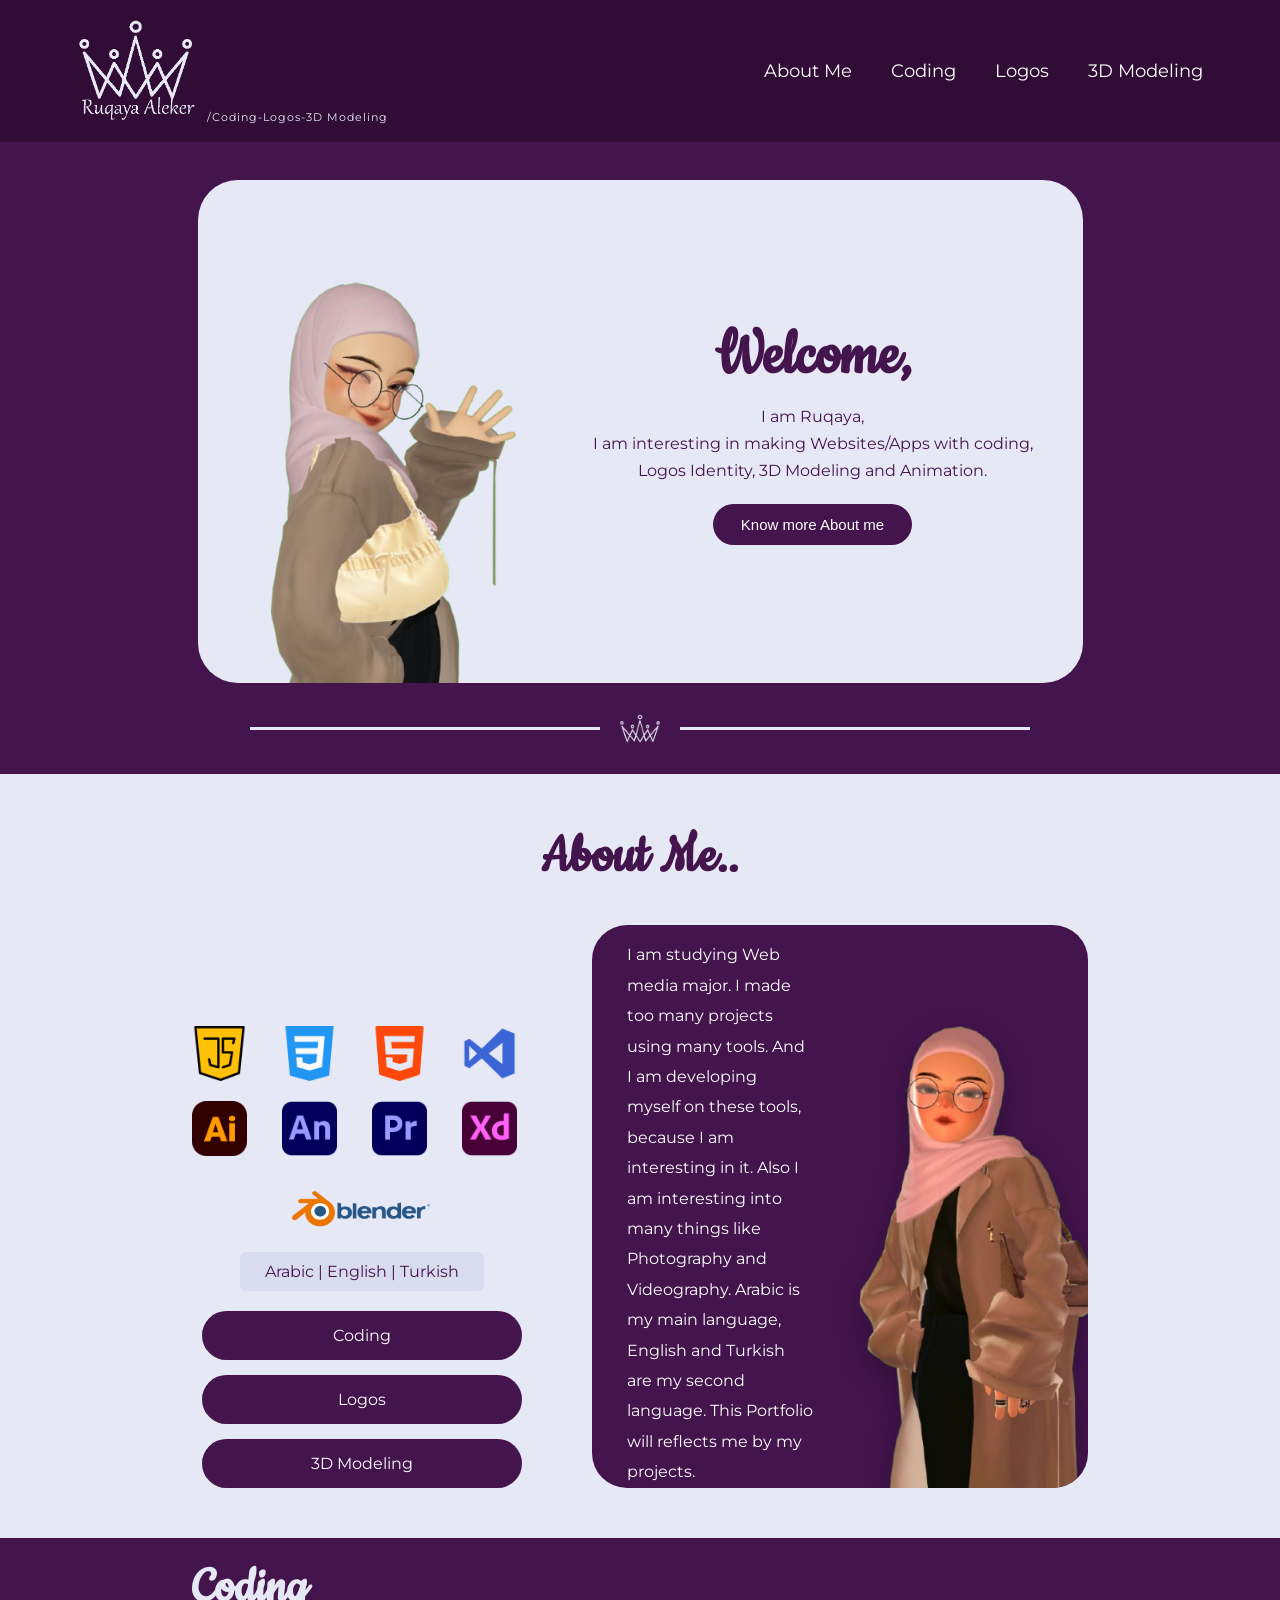
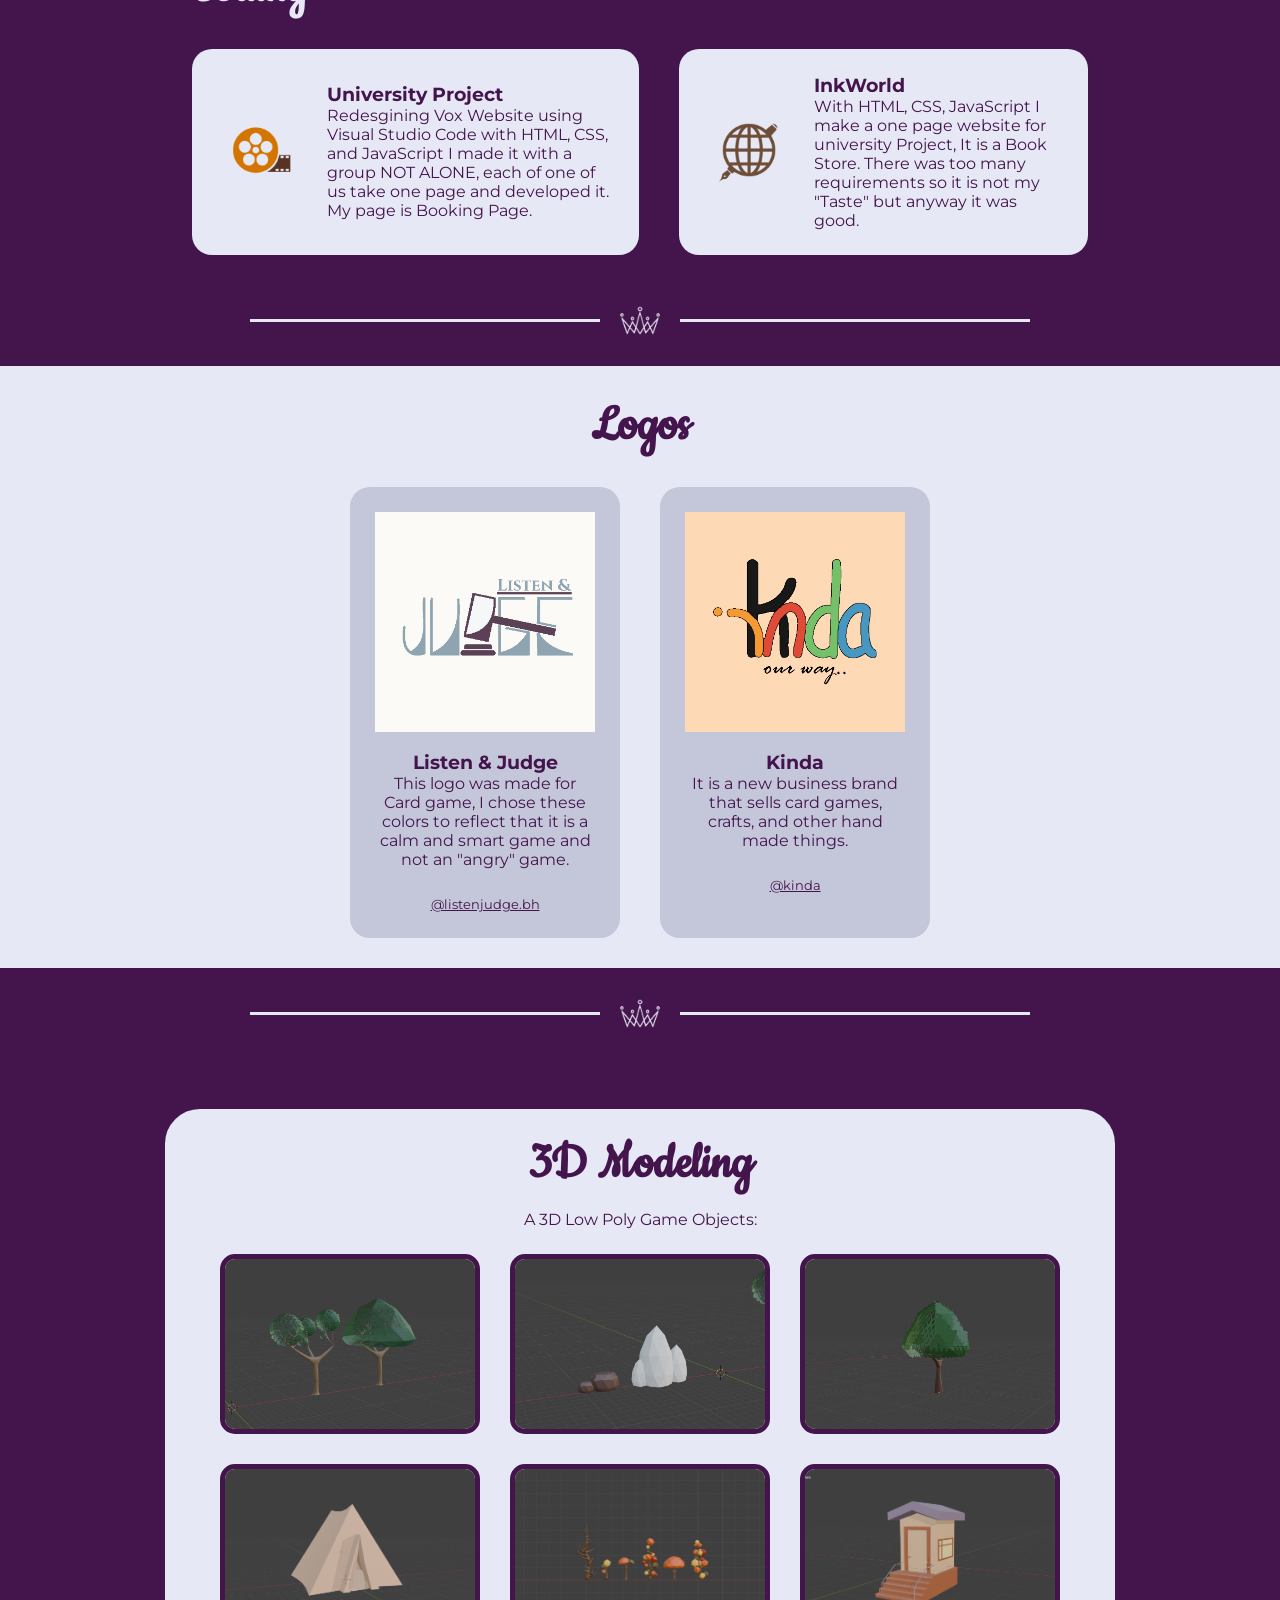
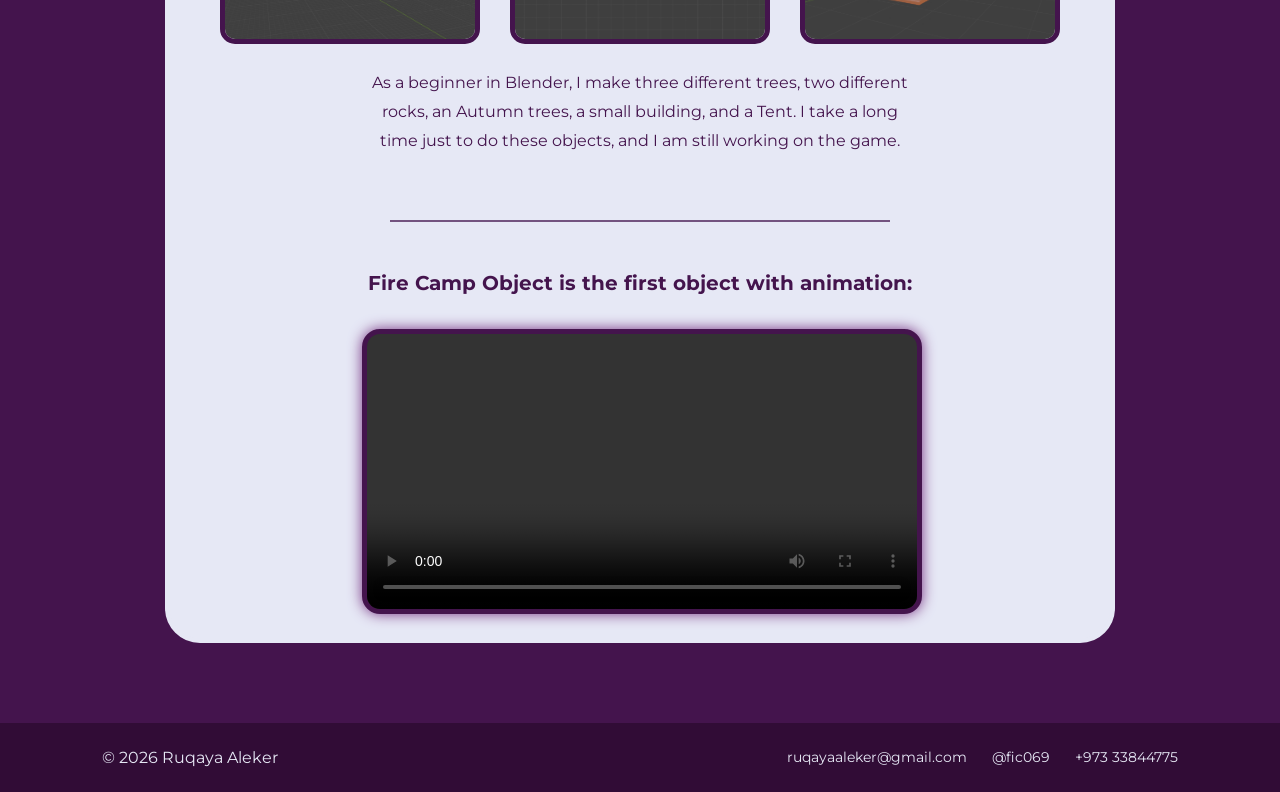
==== index.html @ b83ed8ed "Add files via upload" ====
<!DOCTYPE html>
<html lang="en">

<head>

<meta charset="UTF-8">
<meta name="viewport" content="width=device-width, initial-scale=1.0">

<title>Ruqaya Portfolio</title>

<link rel="stylesheet" href="style.css">

<link href="https://fonts.googleapis.com/css2?family=Cookie&family=Montserrat:wght@300;400;500;600&display=swap" rel="stylesheet">

</head>

<body>


<header>

<div class="logo">
<a href="#home"><img src="images/Mainlogo.png"></a>
<p>/Coding-Logos-3D Modeling</p>
</div>

<nav>
<a href="#about">About Me</a>
<a href="#coding">Coding</a>
<a href="#logos">Logos</a>
<a href="#modeling">3D Modeling</a>
</nav>

</header>



<!-- HERO -->

<section id="home" class="hero reveal">

<div class="hero-card">

<div class="hero-img">
<img src="images/home.png">
</div>

<div class="hero-text">

<h1>Welcome,</h1>

<p>
I am Ruqaya,<br>
I am interesting in making Websites/Apps with coding,<br>
Logos Identity, 3D Modeling and Animation.
</p>

<a href="#about">
<button>Know more About me</button>
</a>

</div>

</div>

</section>



<!-- LINE -->

<div class="section-divider">

<div class="line"></div>

<img src="images/line white.png">

<div class="line"></div>

</div>



<!-- ABOUT -->

<section id="about" class="about reveal">

<h2>About Me..</h2>

<div class="about-container">


<!-- LEFT SIDE -->

<div class="about-left">

<div class="apps">

<img src="images/java-script (1).png">
<img src="images/css-3 (2).png">
<img src="images/html-5.png">
<img src="images/logo.png">

<img src="images/illustrator (1).png">
<img src="images/adobe-animate.png">
<img src="images/premiere-pro (1).png">
<img src="images/xd (2).png">

<img src="images/blender.png">

</div>


<p class="langs">
Arabic | English | Turkish
</p>


<div class="about-buttons">

<a href="#coding" class="about-btn">Coding</a>
<a href="#logos" class="about-btn">Logos</a>
<a href="#modeling" class="about-btn">3D Modeling</a>

</div>
</div>



<!-- RIGHT SIDE -->

<div class="about-right">

<div class="about-card">

<p>
I am studying Web media major.
I made too many projects using many tools.

And I am developing myself on these tools,
because I am interesting in it.

Also I am interesting into many things
like Photography and Videography.

Arabic is my main language,
English and Turkish are my second language.

This Portfolio will reflects me
by my projects.
</p>

<img src="images/about.png">

</div>

</div>


</div>

</section>



<!-- CODING -->

<section id="coding" class="coding reveal">

<h2>Coding</h2>

<div class="coding-container">

<div class="project">

<a href="https://rumob2005-ship-it.github.io/vox-redesign/">
<img src="images/logo1.png">
</a>

<div class="text">

<h3>University Project</h3>

<p>
Redesgining Vox Website using Visual 
Studio Code with HTML, CSS, and JavaScript
I made it with a group NOT ALONE, each of
one of us take one page and developed it.
My page is Booking Page.
</p>

</div>

</div>


<div class="project">

<a href="https://rumob2005-ship-it.github.io/Ink-World/">
<img src="images/Logo2.png">
</a>

<div class="text">

<h3>InkWorld</h3>

<p>
With HTML, CSS, JavaScript I make a one 
page website for university Project, It is a 
Book Store. There was too many requirements 
so it is not my "Taste" but anyway it was good.
</p>

</div>

</div>

</div>

</section>



<!-- LINE -->

<div class="section-divider">

<div class="line"></div>

<img src="images/line white.png">

<div class="line"></div>

</div>



<!-- LOGOS -->

<section id="logos" class="logos reveal">

<h2>Logos</h2>

<div class="logos-container">

<div class="logo-card">

<img src="images/listen.png">

<h3>Listen & Judge</h3>

<p>
This logo was made for Card game, I chose 
these colors to reflect that it is a calm and 
smart game and not an "angry" game.
</p>

<br>

<a href="https://www.instagram.com/listenjudge.bh/">@listenjudge.bh</a>

</div>


<div class="logo-card">

<img src="images/Kinda-01.png">

<h3>Kinda</h3>

<p>
It is a new business brand that sells card 
games, crafts, and other hand made things.
</p>

<br>

<a href="https://www.instagram.com/kinda/">@kinda</a>

</div>

</div>

</section>



<!-- LINE -->

<div class="section-divider">

<div class="line"></div>

<img src="images/line white.png">

<div class="line"></div>

</div>



<!-- MODELING -->

<section id="modeling" class="modeling reveal">

<h2>3D Modeling</h2>

<p class="model-title">
A 3D Low Poly Game Objects:
</p>

<div class="models">

<img src="images/trees.png">
<img src="images/rocks.png">
<img src="images/tree.png">
<img src="images/tent.png">
<img src="images/autumn.png">
<img src="images/building.png">

</div>

<p class="model-content-text">
As a beginner in Blender, I make three different trees, 
two different rocks, an Autumn trees, a small building, and a Tent. I take a long
time just to do these objects, and I am still working on the game.
</p>

<br>
<p class="model-content-text">
</p>

<div class="model-divider"></div>

<br>

<div class="video">

<h3 class="video-title">Fire Camp Object is the first object with animation:</h3>
<br>
<video controls>

<source src="videos/firecamp.mp4" type="video/mp4">

</video>

</div>

</section>



<footer>

<div class="footer-container">

<div class="copyright">
© 2026 Ruqaya Aleker
</div>

<div class="contact">

<a href="mailto:ruqayaaleker@gmail.com">ruqayaaleker@gmail.com</a>

<a href="https://www.instagram.com/fic069/">@fic069</a>

<a href="https://wa.me/+97333844775">+973 33844775</a>

</div>

</div>

</footer>



<script src="script.js"></script>

</body>

</html>
---- style.css ----
*{
margin:0;
padding:0;
box-sizing:border-box;
scroll-behavior:smooth;
}

body{
font-family:'Montserrat', sans-serif;
background:#44144D;
color:#E6E8F5;
}


/* HEADER */

header{
position:fixed;
top:0;
left:0;
width:100%;
background:#310c36;
display:flex;
justify-content:space-between;
align-items:center;
padding:18px 6%;
z-index:1000;
}

.logo{
display:flex;
align-items:flex-end;
gap:10px;
}

.logo img{
width:120px;
}

.logo p{
font-size:11px;
letter-spacing:1px;
color:#E6E8F5;
}

nav a{
margin-left:35px;
text-decoration:none;
color:white;
font-size:18px;
position:relative;
}

nav a::after{
content:"";
width:0;
height:2px;
background:#E6E8F5;
position:absolute;
left:0;
bottom:-5px;
transition:.3s;
}

nav a:hover::after{
width:100%;
}



/* HERO */

.hero{
display:flex;
justify-content:center;
padding:180px 8% 0 8%;
}

.hero-card{
background:#E6E8F5;
border-radius:40px;
display:flex;
align-items:center;
gap:30px;
padding:25px 50px;
max-width:900px;
overflow:hidden;
}

.hero-img{
display:flex;
align-items:flex-end;
}

.hero-img img{
width:340px;
display:block;
margin-left:-25px;
transform:translateY(32px);
}

.hero-text{
color:#44144D;
text-align:center;
}

.hero-text h1{
font-family:'Cookie', cursive;
font-size:70px;
margin-bottom:8px;
}

.hero-text p{
line-height:1.7;
margin-bottom:20px;
}

.hero-text button{
background:#44144D;
color:white;
padding:12px 28px;
border:none;
border-radius:30px;
cursor:pointer;
font-size:15px;
transition:.3s;
}

.hero-text button:hover{
transform:scale(1.05);
background:#34103b;
}



/* DIVIDER */

.section-divider{
display:flex;
align-items:center;
justify-content:center;
gap:20px;
margin:30px 0;
}

.section-divider .line{
width:350px;
height:3px;
background:#E6E8F5;
}

.section-divider img{
width:40px;
}



/* ABOUT */

.about{
background:#E6E8F5;
padding:50px 15%;
color:#44144D;
}


.about h2{
text-align:center;
font-family:'Cookie', cursive;
font-size:60px;
margin-bottom:35px;
}

.about-container{
display:flex;
justify-content:space-between;
align-items:flex-end;
gap:60px;
}



/* LEFT SIDE */

.about-left{
display:flex;
flex-direction:column;
align-items:center;
}

/* APPS */
.apps{
display:grid;
grid-template-columns:repeat(4,70px);
justify-content:center;
align-items:center;
gap:20px;
}

.apps img{
width:55px;
}

.apps img[src*="blender"]{
grid-column:2 / 4;
justify-self:center;
width:150px;
margin-top:10px;
}



/* LANGUAGES */

.langs{
background:#d9dbef;
padding:10px 25px;
border-radius:6px;
margin:20px 0;
}



/* BUTTONS */

.about-buttons{
width:320px;
display:flex;
flex-direction:column;
gap:15px;
}

.about-btn{
display:block;
width:100%;
background:#44144D;
color:white;
padding:15px;
border-radius:30px;
text-align:center;
text-decoration:none;
font-size:16px;
transition:.3s;
}

.about-btn:hover{
transform:translateX(6px);
background:#34103b;
}



/* ABOUT CARD */

.about-card{
background:#44144D;
color:white;
padding:15px 35px 0 35px;
border-radius:35px;
display:grid;
grid-template-columns:1fr 230px;
align-items:center;
gap:10px;
max-width:540px;
overflow:hidden;
}

.about-card p{
line-height:1.9;
}

.about-card img{
width:300px;
display:block;
transform:translateY(35px);
filter:drop-shadow(0 10px 15px rgba(0,0,0,0.3));
}



/* CODING */

.coding{
padding:20px 15%;
}

.coding h2{
font-family:'Cookie', cursive;
font-size:55px;
margin-bottom:30px;
}

.coding-container{
display:flex;
gap:40px;
}

.project{
display:flex;
align-items:center;
gap:20px;
background:#E6E8F5;
color:#44144D;
padding:25px;
border-radius:20px;
transition:.3s;
}

.project:hover{
transform:translateY(-6px);
}

.project img{
width:90px;
}



/* LOGOS */

.logos{
padding:30px 15%;
background:#E6E8F5;
color:#44144D;
}

.logos h2{
font-family:'Cookie', cursive;
font-size:55px;
margin-bottom:30px;
text-align:center;
}

.logos-container{
display:flex;
justify-content:center;
gap:40px;
}

.logo-card{
background:#c4c6d9;;
padding:25px;
border-radius:20px ;
width:270px;
text-align:center;
transition:.3s;
}

.logo-card:hover{
transform:translateY(-6px);
}

.logo-card img{
width:100%;
margin-bottom:15px;
}

.logo-card a{
display:inline-block;
margin-top:8px;
font-size:13px;
color:#44144D;
text-decoration:underline;
}



/* MODELING SECTION (COLORED CARD LIKE HERO) */

.modeling{
padding:20px 15%;
text-align:center;
background:#E6E8F5;
border-radius:35px;
max-width:950px;
margin:80px auto;
border:5px solid #E6E8F5;
}

.modeling h2{
font-family:'Cookie', cursive;
font-size:55px;
margin-bottom:15px;
color: #44144D;
}

.model-title{
margin-bottom:25px;
color: #44144D;
}

.models{
display:grid;
grid-template-columns:repeat(3,260px);
justify-content:center;
gap:30px;
margin-bottom:25px;
}

.models img{
width:260px;
height:180px;
object-fit:cover;
border-radius:15px;
border:5px solid #44144D;;
background: #44144D;
}

.model-content-text{
max-width:850px;
margin:15px auto;
line-height:1.8;
color: #44144D;
}

.model-divider{
width:500px;
height:2px;
background:#44144D;
margin:30px auto;
opacity:.7;
}



/* VIDEO */

.video-title{
font-size:20px;
margin-bottom:15px;
color: #44144D;
}

.video video{
width:560px;
border-radius:18px;
background: #44144D;
border:5px solid #44144D;
box-shadow:0 0 14px #763282;
transition:transform .35s ease, box-shadow .35s ease;
cursor:pointer;
}

.video video:hover{
transform:scale(1.03);
box-shadow:0 0 18px #44144D;
}



/* FOOTER */

footer{
background:#310c36;
padding:25px 8%;
}

.footer-container{
display:flex;
justify-content:space-between;
align-items:center;
}

.contact{
display:flex;
gap:25px;
}

footer a{
color:#E6E8F5;
text-decoration:none;
font-size:14px;
}



/* SCROLL ANIMATION */

.reveal{
opacity:0;
transform:translateY(60px);
transition:all .9s ease;
}

.reveal.active{
opacity:1;
transform:translateY(0);
}
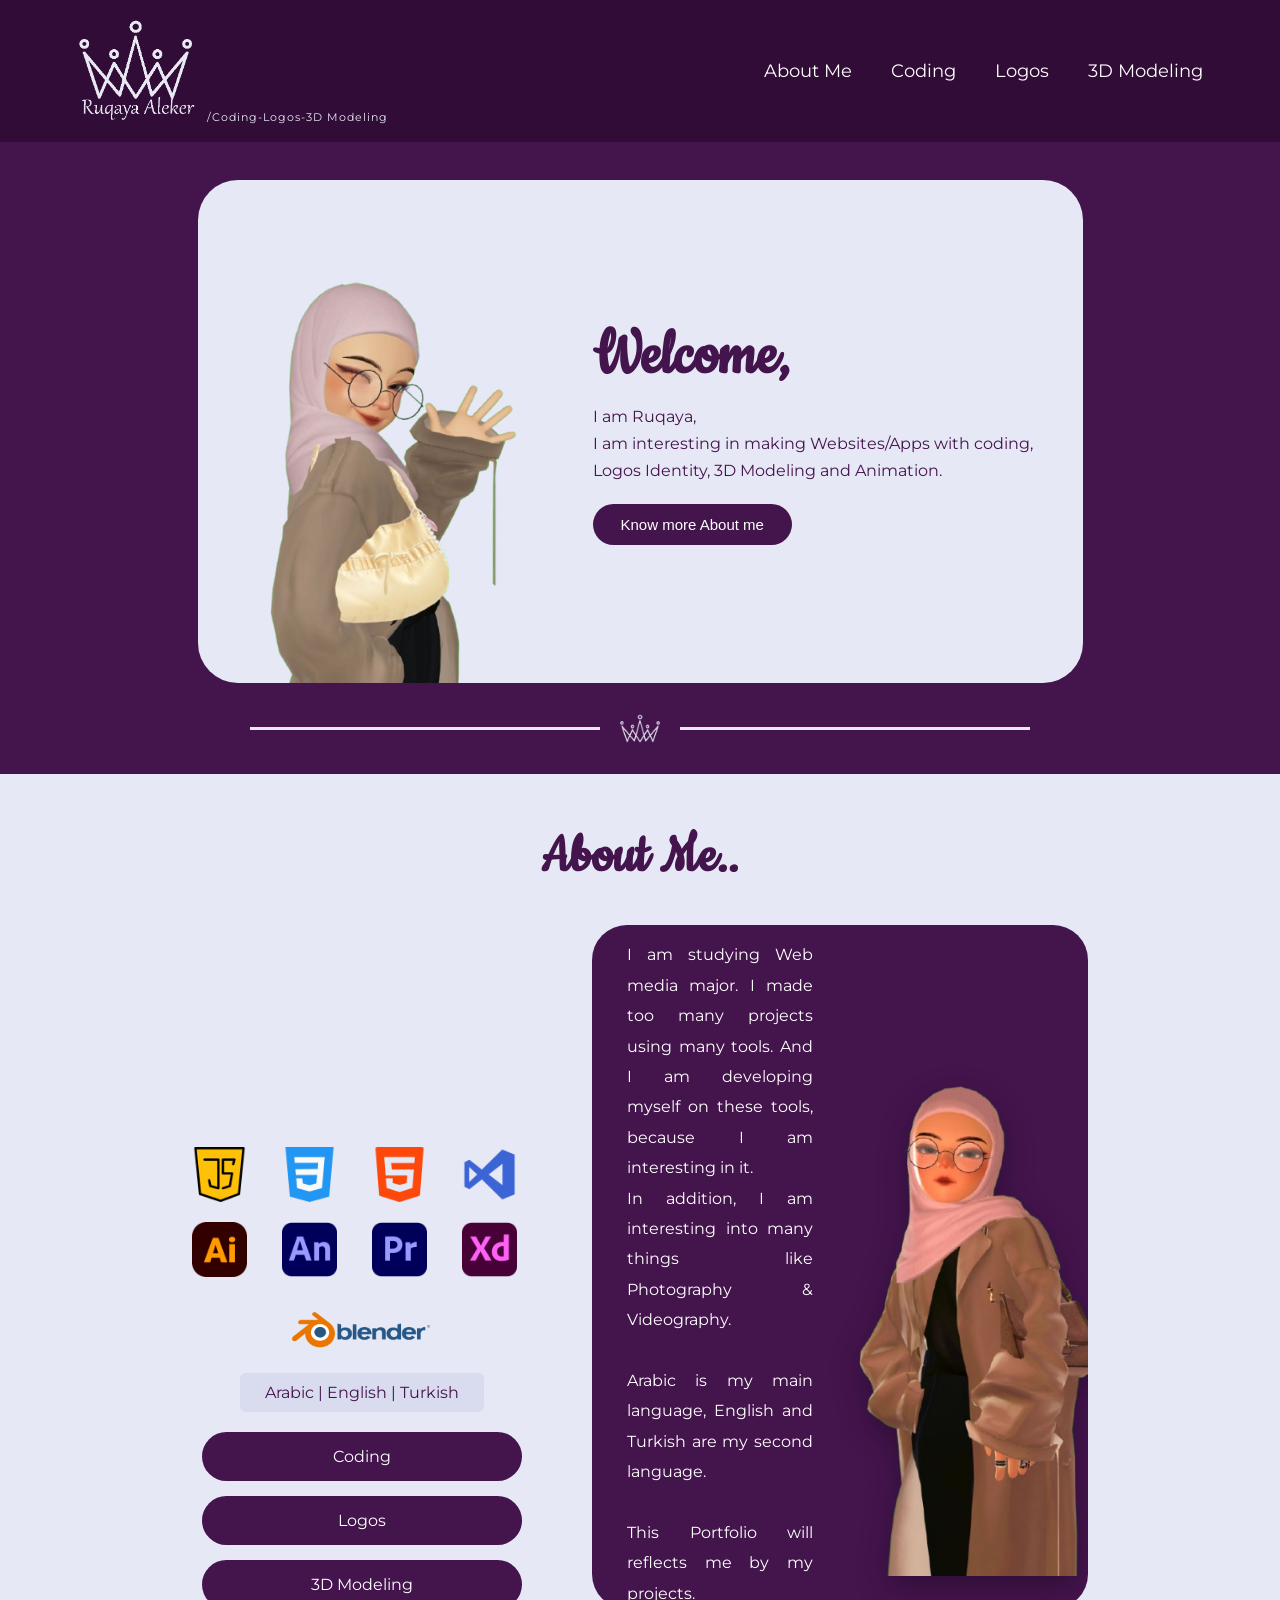
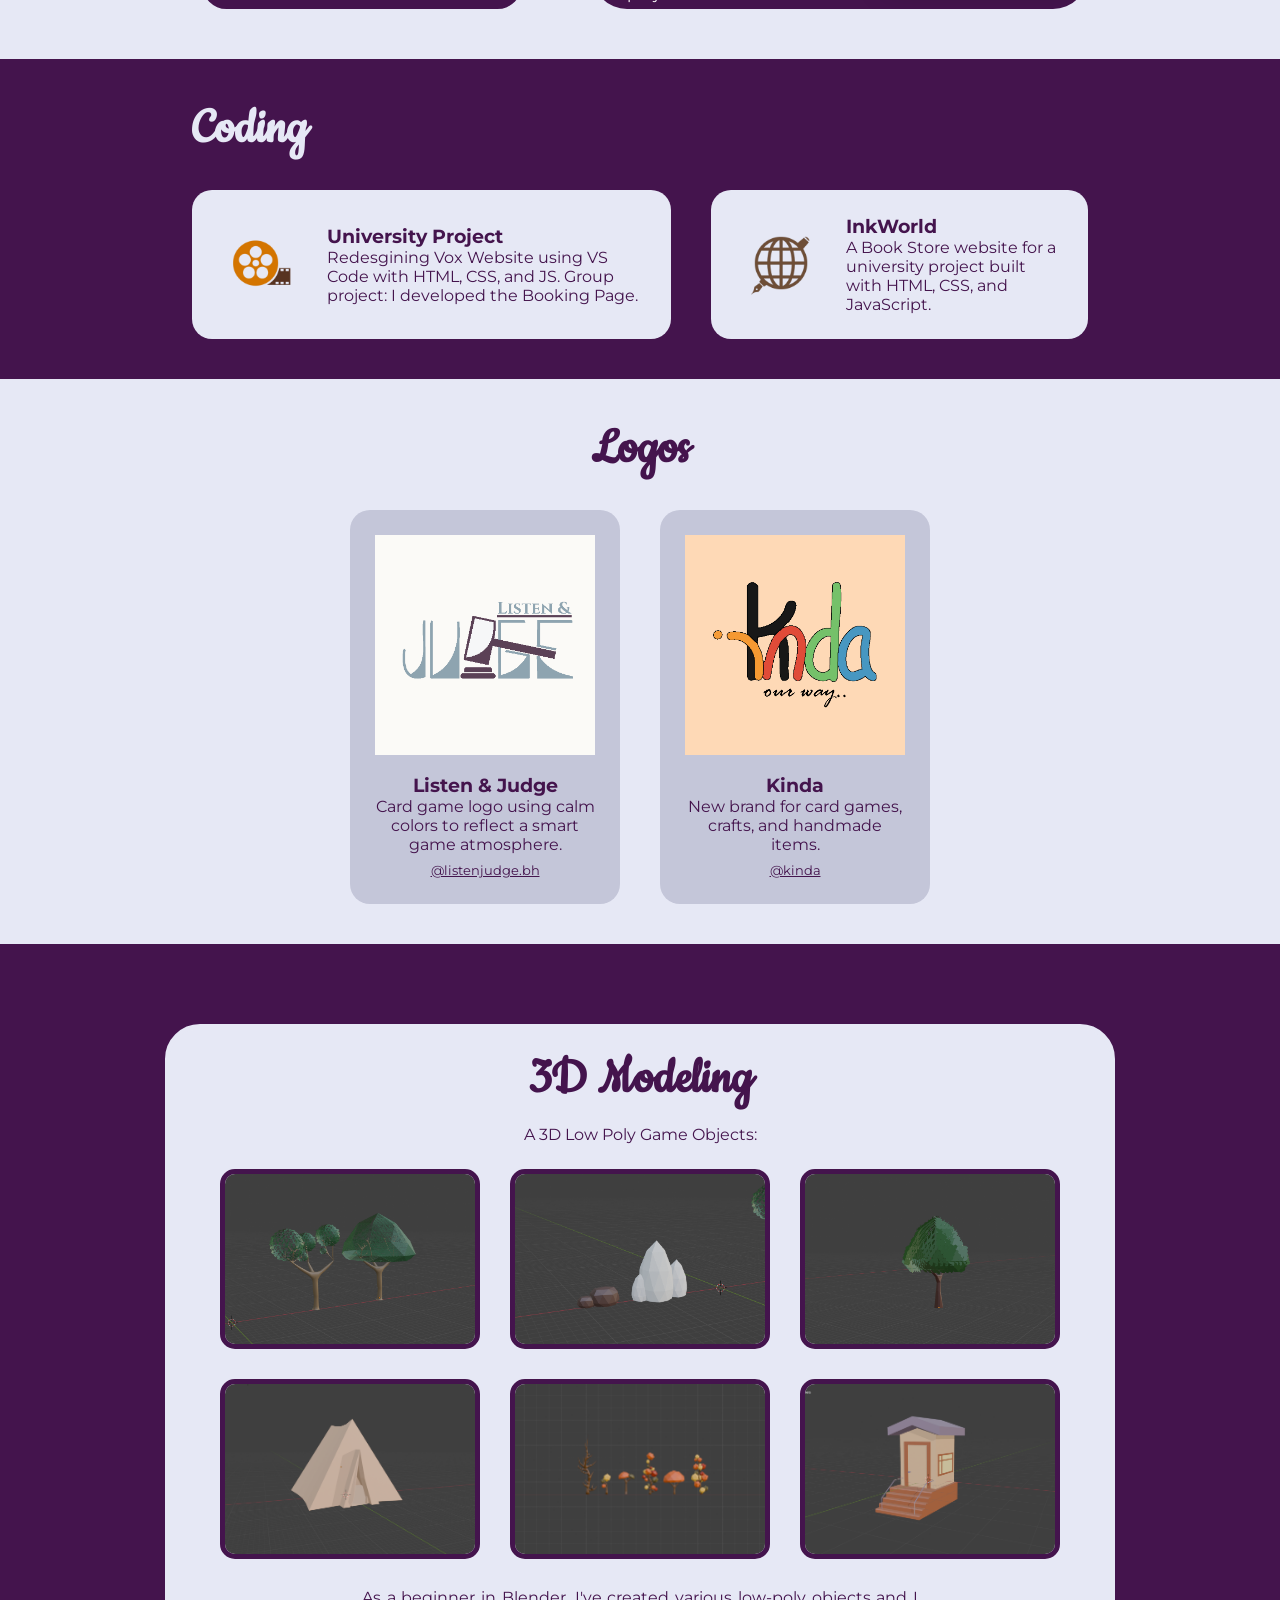
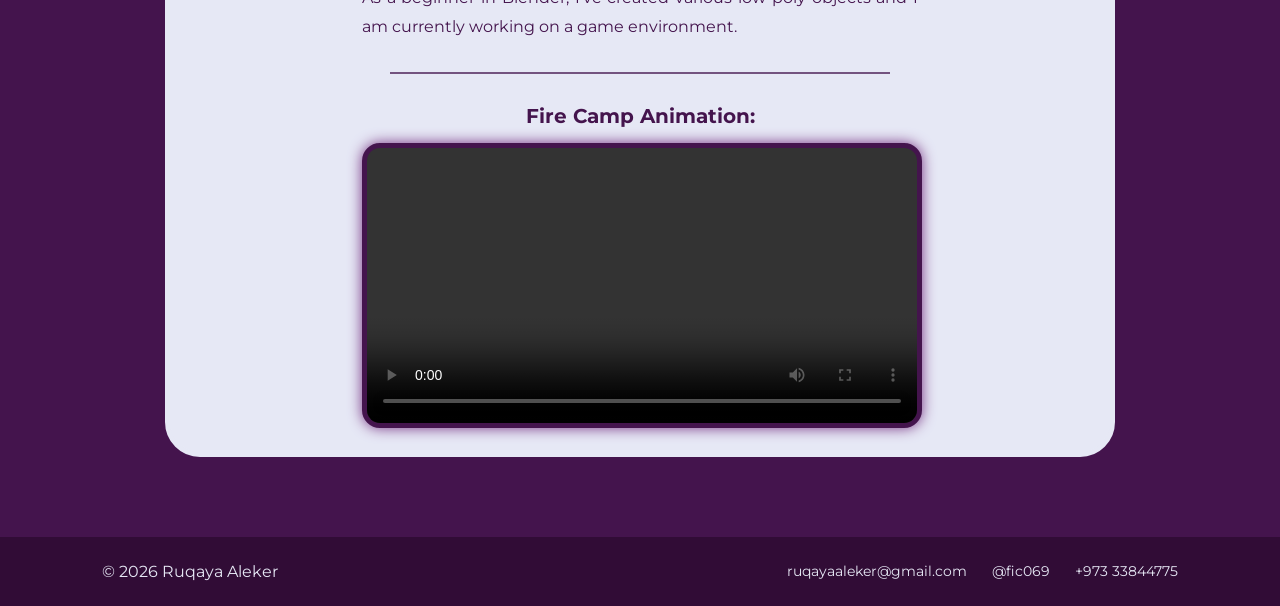
==== commit 4bdfa1d6: "Refactor index.html for improved structure and clarity Updated HTML structure and content for the po" ====
--- a/index.html
+++ b/index.html
@@ -1,381 +1,159 @@
 <!DOCTYPE html>
 <html lang="en">
-
 <head>
-
-<meta charset="UTF-8">
-<meta name="viewport" content="width=device-width, initial-scale=1.0">
-
-<title>Ruqaya Portfolio</title>
-
-<link rel="stylesheet" href="style.css">
-
-<link href="https://fonts.googleapis.com/css2?family=Cookie&family=Montserrat:wght@300;400;500;600&display=swap" rel="stylesheet">
-
+    <meta charset="UTF-8">
+    <meta name="viewport" content="width=device-width, initial-scale=1.0">
+    <title>Ruqaya Portfolio</title>
+    <link rel="stylesheet" href="style.css">
+    <link href="https://fonts.googleapis.com/css2?family=Cookie&family=Montserrat:wght@300;400;500;600&display=swap" rel="stylesheet">
 </head>
-
 <body>
 
+<header>
+    <div class="logo">
+        <a href="#home"><img src="images/Mainlogo.png" alt="Logo"></a>
+        <p>/Coding-Logos-3D Modeling</p>
+    </div>
 
-<header>
+    <div class="menu-icon" id="menu-icon">
+        <span></span>
+        <span></span>
+        <span></span>
+    </div>
 
-<div class="logo">
-<a href="#home"><img src="images/Mainlogo.png"></a>
-<p>/Coding-Logos-3D Modeling</p>
+    <nav id="nav-menu">
+        <a href="#about">About Me</a>
+        <a href="#coding">Coding</a>
+        <a href="#logos">Logos</a>
+        <a href="#modeling">3D Modeling</a>
+    </nav>
+</header>
+
+<section id="home" class="hero reveal">
+    <div class="hero-card">
+        <div class="hero-img">
+            <img src="images/home.png" alt="Ruqaya">
+        </div>
+        <div class="hero-text">
+            <h1>Welcome,</h1>
+            <p>I am Ruqaya,<br>I am interesting in making Websites/Apps with coding,<br>Logos Identity, 3D Modeling and Animation.</p>
+            <a href="#about"><button>Know more About me</button></a>
+        </div>
+    </div>
+</section>
+
+<div class="section-divider">
+    <div class="line"></div>
+    <img src="images/line white.png" alt="divider">
+    <div class="line"></div>
 </div>
 
-<nav>
-<a href="#about">About Me</a>
-<a href="#coding">Coding</a>
-<a href="#logos">Logos</a>
-<a href="#modeling">3D Modeling</a>
-</nav>
-
-</header>
-
-
-
-<!-- HERO -->
-
-<section id="home" class="hero reveal">
-
-<div class="hero-card">
-
-<div class="hero-img">
-<img src="images/home.png">
-</div>
-
-<div class="hero-text">
-
-<h1>Welcome,</h1>
-
-<p>
-I am Ruqaya,<br>
-I am interesting in making Websites/Apps with coding,<br>
-Logos Identity, 3D Modeling and Animation.
-</p>
-
-<a href="#about">
-<button>Know more About me</button>
-</a>
-
-</div>
-
-</div>
-
+<section id="about" class="about reveal">
+    <h2>About Me..</h2>
+    <div class="about-container">
+        <div class="about-left">
+            <div class="apps">
+                <img src="images/java-script (1).png" alt="JS">
+                <img src="images/css-3 (2).png" alt="CSS">
+                <img src="images/html-5.png" alt="HTML">
+                <img src="images/logo.png" alt="Logo">
+                <img src="images/illustrator (1).png" alt="AI">
+                <img src="images/adobe-animate.png" alt="Animate">
+                <img src="images/premiere-pro (1).png" alt="Premiere">
+                <img src="images/xd (2).png" alt="XD">
+                <img src="images/blender.png" alt="Blender" class="blender-img">
+            </div>
+            <p class="langs">Arabic | English | Turkish</p>
+            <div class="about-buttons">
+                <a href="#coding" class="about-btn">Coding</a>
+                <a href="#logos" class="about-btn">Logos</a>
+                <a href="#modeling" class="about-btn">3D Modeling</a>
+            </div>
+        </div>
+        <div class="about-right">
+            <div class="about-card">
+                <p>I am studying Web media major. I made too many projects using many tools. And I am developing myself on these tools, because I am interesting in it. 
+                    <br> In addition, I am interesting into many things like Photography & Videography. 
+                    <br>
+                    <br>Arabic is my main language, English and Turkish are my second language.
+                    <br> 
+                    <br>This Portfolio will reflects me by my projects.</p>
+                <img src="images/about.png" alt="About Image">
+            </div>
+        </div>
+    </div>
 </section>
 
-
-
-<!-- LINE -->
-
-<div class="section-divider">
-
-<div class="line"></div>
-
-<img src="images/line white.png">
-
-<div class="line"></div>
-
-</div>
-
-
-
-<!-- ABOUT -->
-
-<section id="about" class="about reveal">
-
-<h2>About Me..</h2>
-
-<div class="about-container">
-
-
-<!-- LEFT SIDE -->
-
-<div class="about-left">
-
-<div class="apps">
-
-<img src="images/java-script (1).png">
-<img src="images/css-3 (2).png">
-<img src="images/html-5.png">
-<img src="images/logo.png">
-
-<img src="images/illustrator (1).png">
-<img src="images/adobe-animate.png">
-<img src="images/premiere-pro (1).png">
-<img src="images/xd (2).png">
-
-<img src="images/blender.png">
-
-</div>
-
-
-<p class="langs">
-Arabic | English | Turkish
-</p>
-
-
-<div class="about-buttons">
-
-<a href="#coding" class="about-btn">Coding</a>
-<a href="#logos" class="about-btn">Logos</a>
-<a href="#modeling" class="about-btn">3D Modeling</a>
-
-</div>
-</div>
-
-
-
-<!-- RIGHT SIDE -->
-
-<div class="about-right">
-
-<div class="about-card">
-
-<p>
-I am studying Web media major.
-I made too many projects using many tools.
-
-And I am developing myself on these tools,
-because I am interesting in it.
-
-Also I am interesting into many things
-like Photography and Videography.
-
-Arabic is my main language,
-English and Turkish are my second language.
-
-This Portfolio will reflects me
-by my projects.
-</p>
-
-<img src="images/about.png">
-
-</div>
-
-</div>
-
-
-</div>
-
+<section id="coding" class="coding reveal">
+    <h2>Coding</h2>
+    <div class="coding-container">
+        <div class="project">
+            <a href="https://rumob2005-ship-it.github.io/vox-redesign/"><img src="images/logo1.png" alt="Vox"></a>
+            <div class="text">
+                <h3>University Project</h3>
+                <p>Redesgining Vox Website using VS Code with HTML, CSS, and JS. Group project: I developed the Booking Page.</p>
+            </div>
+        </div>
+        <div class="project">
+            <a href="https://rumob2005-ship-it.github.io/Ink-World/"><img src="images/Logo2.png" alt="InkWorld"></a>
+            <div class="text">
+                <h3>InkWorld</h3>
+                <p>A Book Store website for a university project built with HTML, CSS, and JavaScript.</p>
+            </div>
+        </div>
+    </div>
 </section>
 
-
-
-<!-- CODING -->
-
-<section id="coding" class="coding reveal">
-
-<h2>Coding</h2>
-
-<div class="coding-container">
-
-<div class="project">
-
-<a href="https://rumob2005-ship-it.github.io/vox-redesign/">
-<img src="images/logo1.png">
-</a>
-
-<div class="text">
-
-<h3>University Project</h3>
-
-<p>
-Redesgining Vox Website using Visual 
-Studio Code with HTML, CSS, and JavaScript
-I made it with a group NOT ALONE, each of
-one of us take one page and developed it.
-My page is Booking Page.
-</p>
-
-</div>
-
-</div>
-
-
-<div class="project">
-
-<a href="https://rumob2005-ship-it.github.io/Ink-World/">
-<img src="images/Logo2.png">
-</a>
-
-<div class="text">
-
-<h3>InkWorld</h3>
-
-<p>
-With HTML, CSS, JavaScript I make a one 
-page website for university Project, It is a 
-Book Store. There was too many requirements 
-so it is not my "Taste" but anyway it was good.
-</p>
-
-</div>
-
-</div>
-
-</div>
-
+<section id="logos" class="logos reveal">
+    <h2>Logos</h2>
+    <div class="logos-container">
+        <div class="logo-card">
+            <img src="images/listen.png" alt="Listen">
+            <h3>Listen & Judge</h3>
+            <p>Card game logo using calm colors to reflect a smart game atmosphere.</p>
+            <a href="https://www.instagram.com/listenjudge.bh/">@listenjudge.bh</a>
+        </div>
+        <div class="logo-card">
+            <img src="images/Kinda-01.png" alt="Kinda">
+            <h3>Kinda</h3>
+            <p>New brand for card games, crafts, and handmade items.</p>
+            <a href="https://www.instagram.com/kinda/">@kinda</a>
+        </div>
+    </div>
 </section>
 
-
-
-<!-- LINE -->
-
-<div class="section-divider">
-
-<div class="line"></div>
-
-<img src="images/line white.png">
-
-<div class="line"></div>
-
-</div>
-
-
-
-<!-- LOGOS -->
-
-<section id="logos" class="logos reveal">
-
-<h2>Logos</h2>
-
-<div class="logos-container">
-
-<div class="logo-card">
-
-<img src="images/listen.png">
-
-<h3>Listen & Judge</h3>
-
-<p>
-This logo was made for Card game, I chose 
-these colors to reflect that it is a calm and 
-smart game and not an "angry" game.
-</p>
-
-<br>
-
-<a href="https://www.instagram.com/listenjudge.bh/">@listenjudge.bh</a>
-
-</div>
-
-
-<div class="logo-card">
-
-<img src="images/Kinda-01.png">
-
-<h3>Kinda</h3>
-
-<p>
-It is a new business brand that sells card 
-games, crafts, and other hand made things.
-</p>
-
-<br>
-
-<a href="https://www.instagram.com/kinda/">@kinda</a>
-
-</div>
-
-</div>
-
+<section id="modeling" class="modeling reveal">
+    <h2 class="dmodeling">3D Modeling</h2>
+    <p class="model-title">A 3D Low Poly Game Objects:</p>
+    <div class="models">
+        <img src="images/trees.png" alt="Trees">
+        <img src="images/rocks.png" alt="Rocks">
+        <img src="images/tree.png" alt="Tree">
+        <img src="images/tent.png" alt="Tent">
+        <img src="images/autumn.png" alt="Autumn">
+        <img src="images/building.png" alt="Building">
+    </div>
+    <p class="model-content-text">As a beginner in Blender, I've created various low-poly objects and I am currently working on a game environment.</p>
+    <div class="model-divider"></div>
+    <div class="video">
+        <h3 class="video-title">Fire Camp Animation:</h3>
+        <video controls>
+            <source src="videos/firecamp.mp4" type="video/mp4">
+        </video>
+    </div>
 </section>
 
-
-
-<!-- LINE -->
-
-<div class="section-divider">
-
-<div class="line"></div>
-
-<img src="images/line white.png">
-
-<div class="line"></div>
-
-</div>
-
-
-
-<!-- MODELING -->
-
-<section id="modeling" class="modeling reveal">
-
-<h2>3D Modeling</h2>
-
-<p class="model-title">
-A 3D Low Poly Game Objects:
-</p>
-
-<div class="models">
-
-<img src="images/trees.png">
-<img src="images/rocks.png">
-<img src="images/tree.png">
-<img src="images/tent.png">
-<img src="images/autumn.png">
-<img src="images/building.png">
-
-</div>
-
-<p class="model-content-text">
-As a beginner in Blender, I make three different trees, 
-two different rocks, an Autumn trees, a small building, and a Tent. I take a long
-time just to do these objects, and I am still working on the game.
-</p>
-
-<br>
-<p class="model-content-text">
-</p>
-
-<div class="model-divider"></div>
-
-<br>
-
-<div class="video">
-
-<h3 class="video-title">Fire Camp Object is the first object with animation:</h3>
-<br>
-<video controls>
-
-<source src="videos/firecamp.mp4" type="video/mp4">
-
-</video>
-
-</div>
-
-</section>
-
-
-
 <footer>
-
-<div class="footer-container">
-
-<div class="copyright">
-© 2026 Ruqaya Aleker
-</div>
-
-<div class="contact">
-
-<a href="mailto:ruqayaaleker@gmail.com">ruqayaaleker@gmail.com</a>
-
-<a href="https://www.instagram.com/fic069/">@fic069</a>
-
-<a href="https://wa.me/+97333844775">+973 33844775</a>
-
-</div>
-
-</div>
-
+    <div class="footer-container">
+        <div class="copyright">© 2026 Ruqaya Aleker</div>
+        <div class="contact">
+            <a href="mailto:ruqayaaleker@gmail.com">ruqayaaleker@gmail.com</a>
+            <a href="https://www.instagram.com/fic069/">@fic069</a>
+            <a href="https://wa.me/+97333844775">+973 33844775</a>
+        </div>
+    </div>
 </footer>
 
-
-
 <script src="script.js"></script>
-
 </body>
-
-</html>+</html>
--- a/style.css
+++ b/style.css
@@ -1,3 +1,6 @@
+html,body{
+overflow-x:hidden;
+}
 *{
 margin:0;
 padding:0;
@@ -40,6 +43,7 @@
 .logo p{
 font-size:11px;
 letter-spacing:1px;
+text-align: justify;
 color:#E6E8F5;
 }
 
@@ -101,7 +105,7 @@
 
 .hero-text{
 color:#44144D;
-text-align:center;
+text-align:justify;
 }
 
 .hero-text h1{
@@ -113,6 +117,7 @@
 .hero-text p{
 line-height:1.7;
 margin-bottom:20px;
+text-align: justify;
 }
 
 .hero-text button{
@@ -267,6 +272,7 @@
 
 .about-card p{
 line-height:1.9;
+text-align: justify;
 }
 
 .about-card img{
@@ -281,7 +287,7 @@
 /* CODING */
 
 .coding{
-padding:20px 15%;
+padding:40px 15%;
 }
 
 .coding h2{
@@ -319,7 +325,7 @@
 /* LOGOS */
 
 .logos{
-padding:30px 15%;
+padding:40px 15%;
 background:#E6E8F5;
 color:#44144D;
 }
@@ -365,7 +371,7 @@
 
 
 
-/* MODELING SECTION (COLORED CARD LIKE HERO) */
+/* MODELING SECTION */
 
 .modeling{
 padding:20px 15%;
@@ -377,7 +383,7 @@
 border:5px solid #E6E8F5;
 }
 
-.modeling h2{
+.dmodeling {
 font-family:'Cookie', cursive;
 font-size:55px;
 margin-bottom:15px;
@@ -411,6 +417,7 @@
 margin:15px auto;
 line-height:1.8;
 color: #44144D;
+text-align: justify;
 }
 
 .model-divider{
@@ -485,4 +492,301 @@
 .reveal.active{
 opacity:1;
 transform:translateY(0);
-}+}
+
+
+/* ================= TABLET RESPONSIVE ================= */
+
+@media (max-width:1024px) and (min-width:769px){
+
+/* HERO */
+
+.hero{
+padding:160px 6% 0 6%;
+}
+
+.hero-card{
+max-width:750px;
+gap:20px;
+padding:20px 30px;
+}
+
+.hero-img img{
+width:280px;
+margin-left:-10px;
+}
+
+.hero-text h1{
+font-size:60px;
+}
+
+
+/* ABOUT */
+
+.about{
+padding:50px 8%;
+}
+
+.about-container{
+gap:40px;
+}
+
+.about-card{
+max-width:450px;
+grid-template-columns:1fr 200px;
+}
+
+.about-card img{
+width:230px;
+}
+
+
+/* CODING */
+
+.coding{
+padding:40px 8%;
+}
+
+.coding-container{
+gap:25px;
+}
+
+.project{
+padding:20px;
+}
+
+
+/* LOGOS */
+
+.logos{
+padding:40px 8%;
+}
+
+.logos-container{
+gap:25px;
+}
+
+.logo-card{
+width:230px;
+}
+
+
+/* MODELING */
+
+.modeling{
+max-width:800px;
+padding:30px 40px;
+}
+
+.models{
+grid-template-columns:repeat(2,1fr);
+gap:25px;
+}
+
+.models img{
+width:100%;
+height:auto;
+}
+
+
+/* VIDEO */
+
+.video video{
+width:480px;
+}
+
+}
+/* ================= MOBILE RESPONSIVE ================= */
+
+@media (max-width:768px){
+
+/* HEADER */
+.hero-card{
+width:90%;
+margin:50px 0;
+}
+
+.logo{
+margin:auto;
+justify-content:center;
+align-items: center;
+}
+
+
+.logo img{
+align-items: center;
+width:70px;
+}
+
+nav{
+display: inline;
+position:absolute;
+top:80px;
+left:0;
+width:100%;
+background:#310c36;
+flex-direction:column;
+text-align:center;
+padding:30px 0;
+
+}
+
+nav.active{
+display:flex;
+}
+
+nav a{
+margin: 0 15px;
+font-size:16px;
+}
+
+/* HERO */
+
+.hero{
+padding:130px 20px 0 20px;
+}
+
+.hero-card{
+flex-direction:column;
+text-align:justify;
+padding:30px 20px;
+gap:15px;
+}
+
+.hero-img img{
+width:220px;
+margin:0;
+transform:none;
+}
+
+.hero-text h1{
+font-size:50px;
+}
+
+.hero-text p{
+font-size:14px;
+}
+
+/* DIVIDER */
+
+.section-divider .line{
+width:90px;
+}
+
+/* ABOUT */
+
+.about{
+padding:50px 20px;
+}
+
+.about-container{
+flex-direction:column;
+align-items:center;
+gap:40px;
+}
+
+.about-card{
+grid-template-columns:1fr;
+text-align:justify;
+padding:30px;
+}
+
+.about-card img{
+width:200px;
+transform:none;
+margin:auto;
+}
+
+/* APPS */
+
+.apps{
+grid-template-columns:repeat(3,60px);
+gap:15px;
+}
+
+.apps img{
+width:45px;
+}
+
+.apps img[src*="blender"]{
+grid-column:auto;
+width:90px;
+}
+
+/* CODING */
+
+.coding{
+padding:40px 20px;
+}
+
+.coding-container{
+flex-direction:column;
+gap:20px;
+}
+
+.project{
+flex-direction:column;
+text-align:center;
+}
+
+.project img{
+width:70px;
+}
+
+/* LOGOS */
+
+.logos{
+padding:40px 20px;
+}
+
+.logos-container{
+flex-direction:column;
+align-items:center;
+}
+
+/* MODELING */
+
+.modeling{
+padding:30px 20px;
+margin:60px 15px;
+}
+
+.models{
+display:grid;
+grid-template-columns:repeat(2,1fr);
+gap:20px;
+justify-items:center;
+}
+
+.models img{
+width:100%;
+height:auto;
+}
+/* VIDEO */
+
+.video video{
+width:100%;
+}
+
+/* FOOTER */
+
+.footer-container{
+display:flex;
+justify-content:space-between;
+align-items:center;
+flex-wrap:wrap;
+gap:10px;
+}
+
+.contact{
+display:flex;
+gap:20px;
+}
+
+footer a{
+color:#E6E8F5;
+text-decoration:none;
+font-size:14px;
+}
+
+}
